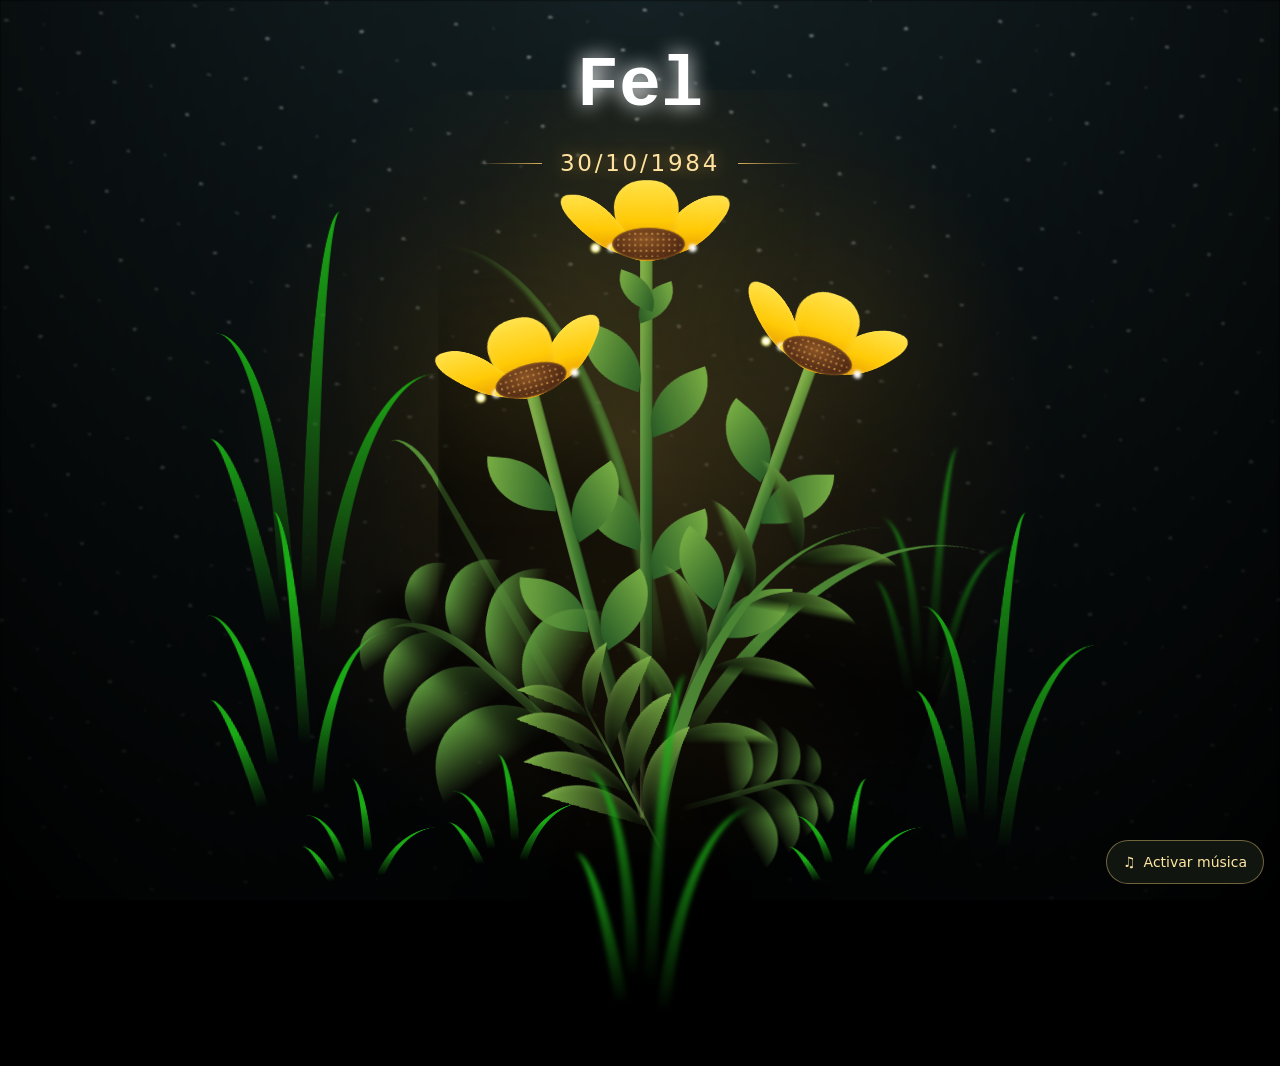
==== flower.html @ 4f0985b5 "Mejora sorpresa de cumpleaños para Zulema" ====
<!DOCTYPE html>
<html lang="es">

<head>
  <meta charset="UTF-8">
  <meta http-equiv="X-UA-Compatible" content="IE=edge">
  <meta name="viewport" content="width=device-width, initial-scale=1.0">
  <link rel="shortcut icon" href="images/gift.png" type="image/x-icon">
  <link rel="stylesheet" href="css/style.css">

  <!-- Document Title -->
  <title>FLOWERS</title>
</head>

<body class="not-loaded">
  <!-- Background -->
  <div class="night"></div>
  <div class="celebration" aria-hidden="true"></div>
  <div class="fireflies" aria-hidden="true"></div>

  <!-- Flower -->
  <div class="flowers">
    <div class="flower flower--1">
      <div class="flower__leafs flower__leafs--1">
        <div class="flower__leaf flower__leaf--1"></div>
        <div class="flower__leaf flower__leaf--2"></div>
        <div class="flower__leaf flower__leaf--3"></div>
        <div class="flower__leaf flower__leaf--4"></div>
        <div class="flower__white-circle"></div>

        <div class="flower__light flower__light--1"></div>
        <div class="flower__light flower__light--2"></div>
        <div class="flower__light flower__light--3"></div>
        <div class="flower__light flower__light--4"></div>
        <div class="flower__light flower__light--5"></div>
        <div class="flower__light flower__light--6"></div>
        <div class="flower__light flower__light--7"></div>
        <div class="flower__light flower__light--8"></div>

      </div>
      <div class="flower__line">
        <div class="flower__line__leaf flower__line__leaf--1"></div>
        <div class="flower__line__leaf flower__line__leaf--2"></div>
        <div class="flower__line__leaf flower__line__leaf--3"></div>
        <div class="flower__line__leaf flower__line__leaf--4"></div>
        <div class="flower__line__leaf flower__line__leaf--5"></div>
        <div class="flower__line__leaf flower__line__leaf--6"></div>
      </div>
    </div>

    <div class="flower flower--2">
      <div class="flower__leafs flower__leafs--2">
        <div class="flower__leaf flower__leaf--1"></div>
        <div class="flower__leaf flower__leaf--2"></div>
        <div class="flower__leaf flower__leaf--3"></div>
        <div class="flower__leaf flower__leaf--4"></div>
        <div class="flower__white-circle"></div>

        <div class="flower__light flower__light--1"></div>
        <div class="flower__light flower__light--2"></div>
        <div class="flower__light flower__light--3"></div>
        <div class="flower__light flower__light--4"></div>
        <div class="flower__light flower__light--5"></div>
        <div class="flower__light flower__light--6"></div>
        <div class="flower__light flower__light--7"></div>
        <div class="flower__light flower__light--8"></div>

      </div>
      <div class="flower__line">
        <div class="flower__line__leaf flower__line__leaf--1"></div>
        <div class="flower__line__leaf flower__line__leaf--2"></div>
        <div class="flower__line__leaf flower__line__leaf--3"></div>
        <div class="flower__line__leaf flower__line__leaf--4"></div>
      </div>
    </div>

    <div class="flower flower--3">
      <div class="flower__leafs flower__leafs--3">
        <div class="flower__leaf flower__leaf--1"></div>
        <div class="flower__leaf flower__leaf--2"></div>
        <div class="flower__leaf flower__leaf--3"></div>
        <div class="flower__leaf flower__leaf--4"></div>
        <div class="flower__white-circle"></div>

        <div class="flower__light flower__light--1"></div>
        <div class="flower__light flower__light--2"></div>
        <div class="flower__light flower__light--3"></div>
        <div class="flower__light flower__light--4"></div>
        <div class="flower__light flower__light--5"></div>
        <div class="flower__light flower__light--6"></div>
        <div class="flower__light flower__light--7"></div>
        <div class="flower__light flower__light--8"></div>

      </div>
      <div class="flower__line">
        <div class="flower__line__leaf flower__line__leaf--1"></div>
        <div class="flower__line__leaf flower__line__leaf--2"></div>
        <div class="flower__line__leaf flower__line__leaf--3"></div>
        <div class="flower__line__leaf flower__line__leaf--4"></div>
      </div>
    </div>

    <div class="grow-ans" style="--d:1.2s">
      <div class="flower__g-long">
        <div class="flower__g-long__top"></div>
        <div class="flower__g-long__bottom"></div>
      </div>
    </div>

    <div class="growing-grass">
      <div class="flower__grass flower__grass--1">
        <div class="flower__grass--top"></div>
        <div class="flower__grass--bottom"></div>
        <div class="flower__grass__leaf flower__grass__leaf--1"></div>
        <div class="flower__grass__leaf flower__grass__leaf--2"></div>
        <div class="flower__grass__leaf flower__grass__leaf--3"></div>
        <div class="flower__grass__leaf flower__grass__leaf--4"></div>
        <div class="flower__grass__leaf flower__grass__leaf--5"></div>
        <div class="flower__grass__leaf flower__grass__leaf--6"></div>
        <div class="flower__grass__leaf flower__grass__leaf--7"></div>
        <div class="flower__grass__leaf flower__grass__leaf--8"></div>
        <div class="flower__grass__overlay"></div>
      </div>
    </div>

    <div class="growing-grass">
      <div class="flower__grass flower__grass--2">
        <div class="flower__grass--top"></div>
        <div class="flower__grass--bottom"></div>
        <div class="flower__grass__leaf flower__grass__leaf--1"></div>
        <div class="flower__grass__leaf flower__grass__leaf--2"></div>
        <div class="flower__grass__leaf flower__grass__leaf--3"></div>
        <div class="flower__grass__leaf flower__grass__leaf--4"></div>
        <div class="flower__grass__leaf flower__grass__leaf--5"></div>
        <div class="flower__grass__leaf flower__grass__leaf--6"></div>
        <div class="flower__grass__leaf flower__grass__leaf--7"></div>
        <div class="flower__grass__leaf flower__grass__leaf--8"></div>
        <div class="flower__grass__overlay"></div>
      </div>
    </div>

    <div class="grow-ans" style="--d:2.4s">
      <div class="flower__g-right flower__g-right--1">
        <div class="leaf"></div>
      </div>
    </div>

    <div class="grow-ans" style="--d:2.8s">
      <div class="flower__g-right flower__g-right--2">
        <div class="leaf"></div>
      </div>
    </div>

    <div class="grow-ans" style="--d:2.8s">
      <div class="flower__g-front">
        <div class="flower__g-front__leaf-wrapper flower__g-front__leaf-wrapper--1">
          <div class="flower__g-front__leaf"></div>
        </div>
        <div class="flower__g-front__leaf-wrapper flower__g-front__leaf-wrapper--2">
          <div class="flower__g-front__leaf"></div>
        </div>
        <div class="flower__g-front__leaf-wrapper flower__g-front__leaf-wrapper--3">
          <div class="flower__g-front__leaf"></div>
        </div>
        <div class="flower__g-front__leaf-wrapper flower__g-front__leaf-wrapper--4">
          <div class="flower__g-front__leaf"></div>
        </div>
        <div class="flower__g-front__leaf-wrapper flower__g-front__leaf-wrapper--5">
          <div class="flower__g-front__leaf"></div>
        </div>
        <div class="flower__g-front__leaf-wrapper flower__g-front__leaf-wrapper--6">
          <div class="flower__g-front__leaf"></div>
        </div>
        <div class="flower__g-front__leaf-wrapper flower__g-front__leaf-wrapper--7">
          <div class="flower__g-front__leaf"></div>
        </div>
        <div class="flower__g-front__leaf-wrapper flower__g-front__leaf-wrapper--8">
          <div class="flower__g-front__leaf"></div>
        </div>
        <div class="flower__g-front__line"></div>
      </div>
    </div>

    <div class="grow-ans" style="--d:3.2s">
      <div class="flower__g-fr">
        <div class="leaf"></div>
        <div class="flower__g-fr__leaf flower__g-fr__leaf--1"></div>
        <div class="flower__g-fr__leaf flower__g-fr__leaf--2"></div>
        <div class="flower__g-fr__leaf flower__g-fr__leaf--3"></div>
        <div class="flower__g-fr__leaf flower__g-fr__leaf--4"></div>
        <div class="flower__g-fr__leaf flower__g-fr__leaf--5"></div>
        <div class="flower__g-fr__leaf flower__g-fr__leaf--6"></div>
        <div class="flower__g-fr__leaf flower__g-fr__leaf--7"></div>
        <div class="flower__g-fr__leaf flower__g-fr__leaf--8"></div>
      </div>
    </div>

    <div class="long-g long-g--0">
      <div class="grow-ans" style="--d:3s">
        <div class="leaf leaf--0"></div>
      </div>
      <div class="grow-ans" style="--d:2.2s">
        <div class="leaf leaf--1"></div>
      </div>
      <div class="grow-ans" style="--d:3.4s">
        <div class="leaf leaf--2"></div>
      </div>
      <div class="grow-ans" style="--d:3.6s">
        <div class="leaf leaf--3"></div>
      </div>
    </div>

    <div class="long-g long-g--1">
      <div class="grow-ans" style="--d:3.6s">
        <div class="leaf leaf--0"></div>
      </div>
      <div class="grow-ans" style="--d:3.8s">
        <div class="leaf leaf--1"></div>
      </div>
      <div class="grow-ans" style="--d:4s">
        <div class="leaf leaf--2"></div>
      </div>
      <div class="grow-ans" style="--d:4.2s">
        <div class="leaf leaf--3"></div>
      </div>
    </div>

    <div class="long-g long-g--2">
      <div class="grow-ans" style="--d:4s">
        <div class="leaf leaf--0"></div>
      </div>
      <div class="grow-ans" style="--d:4.2s">
        <div class="leaf leaf--1"></div>
      </div>
      <div class="grow-ans" style="--d:4.4s">
        <div class="leaf leaf--2"></div>
      </div>
      <div class="grow-ans" style="--d:4.6s">
        <div class="leaf leaf--3"></div>
      </div>
    </div>

    <div class="long-g long-g--3">
      <div class="grow-ans" style="--d:4s">
        <div class="leaf leaf--0"></div>
      </div>
      <div class="grow-ans" style="--d:4.2s">
        <div class="leaf leaf--1"></div>
      </div>
      <div class="grow-ans" style="--d:3s">
        <div class="leaf leaf--2"></div>
      </div>
      <div class="grow-ans" style="--d:3.6s">
        <div class="leaf leaf--3"></div>
      </div>
    </div>

    <div class="long-g long-g--4">
      <div class="grow-ans" style="--d:4s">
        <div class="leaf leaf--0"></div>
      </div>
      <div class="grow-ans" style="--d:4.2s">
        <div class="leaf leaf--1"></div>
      </div>
      <div class="grow-ans" style="--d:3s">
        <div class="leaf leaf--2"></div>
      </div>
      <div class="grow-ans" style="--d:3.6s">
        <div class="leaf leaf--3"></div>
      </div>
    </div>

    <div class="long-g long-g--5">
      <div class="grow-ans" style="--d:4s">
        <div class="leaf leaf--0"></div>
      </div>
      <div class="grow-ans" style="--d:4.2s">
        <div class="leaf leaf--1"></div>
      </div>
      <div class="grow-ans" style="--d:3s">
        <div class="leaf leaf--2"></div>
      </div>
      <div class="grow-ans" style="--d:3.6s">
        <div class="leaf leaf--3"></div>
      </div>
    </div>

    <div class="long-g long-g--6">
      <div class="grow-ans" style="--d:4.2s">
        <div class="leaf leaf--0"></div>
      </div>
      <div class="grow-ans" style="--d:4.4s">
        <div class="leaf leaf--1"></div>
      </div>
      <div class="grow-ans" style="--d:4.6s">
        <div class="leaf leaf--2"></div>
      </div>
      <div class="grow-ans" style="--d:4.8s">
        <div class="leaf leaf--3"></div>
      </div>
    </div>

    <div class="long-g long-g--7">
      <div class="grow-ans" style="--d:3s">
        <div class="leaf leaf--0"></div>
      </div>
      <div class="grow-ans" style="--d:3.2s">
        <div class="leaf leaf--1"></div>
      </div>
      <div class="grow-ans" style="--d:3.5s">
        <div class="leaf leaf--2"></div>
      </div>
      <div class="grow-ans" style="--d:3.6s">
        <div class="leaf leaf--3"></div>
      </div>
    </div>
  </div>

  <!-- Title -->
  <header class="birthday-heading">
    <h1 class="title"><span id="title"></span></h1>
    <time class="birthday-date" datetime="2026-10-30">30/10/1984</time>
  </header>
  <button class="music-toggle" type="button" aria-pressed="false" hidden>
    <span aria-hidden="true">♫</span>
    <span class="music-label">Activar música</span>
  </button>
  <p class="music-status" role="status"></p>
  <script src="js/main.js"></script>
  <script src="js/ambience.js"></script>
</body>

</html>
---- css/style.css ----
*,
*::after,
*::before {
  padding: 0;
  margin: 0;
  box-sizing: border-box;
}

:root {
  --dark-color: #000;
}

.title {
  position: absolute;
  width: 100%;
  text-align: center;
  margin-top: 50px;
  top: 0;
  left: 0;
  color: white;
  font-family: 'Courier New', Courier, monospace;
  font-size: 70px;
  text-shadow: 0px 0px 20px white;
}

body {
  display: flex;
  align-items: flex-end;
  justify-content: center;
  min-height: 100vh;
  background-color: var(--dark-color);
  overflow: hidden;
  perspective: 1000px;
}

.night {
  position: fixed;
  left: 50%;
  top: 0;
  transform: translateX(-50%);
  width: 100%;
  height: 100%;
  filter: blur(0.1vmin);
  background-image: radial-gradient(ellipse at top, transparent 0%, var(--dark-color)), radial-gradient(ellipse at bottom, var(--dark-color), rgba(145, 233, 255, 0.2)), repeating-linear-gradient(220deg, rgb(0, 0, 0) 0px, rgb(0, 0, 0) 19px, transparent 19px, transparent 22px), repeating-linear-gradient(189deg, rgb(0, 0, 0) 0px, rgb(0, 0, 0) 19px, transparent 19px, transparent 22px), repeating-linear-gradient(148deg, rgb(0, 0, 0) 0px, rgb(0, 0, 0) 19px, transparent 19px, transparent 22px), linear-gradient(90deg, rgb(255, 255, 250), rgb(240, 240, 240));
}

.flowers {
  position: relative;
  transform: scale(0.9);
}

.flower {
  position: absolute;
  bottom: 10vmin;
  transform-origin: bottom center;
  z-index: 10;
  --fl-speed: 0.8s;
}

.flower--1 {
  animation: moving-flower-1 4s linear infinite;
}

.flower--1 .flower__line {
  height: 70vmin;
  animation-delay: 0.3s;
}

.flower--1 .flower__line__leaf--1 {
  animation: blooming-leaf-right var(--fl-speed) 1.6s backwards;
}

.flower--1 .flower__line__leaf--2 {
  animation: blooming-leaf-right var(--fl-speed) 1.4s backwards;
}

.flower--1 .flower__line__leaf--3 {
  animation: blooming-leaf-left var(--fl-speed) 1.2s backwards;
}

.flower--1 .flower__line__leaf--4 {
  animation: blooming-leaf-left var(--fl-speed) 1s backwards;
}

.flower--1 .flower__line__leaf--5 {
  animation: blooming-leaf-right var(--fl-speed) 1.8s backwards;
}

.flower--1 .flower__line__leaf--6 {
  animation: blooming-leaf-left var(--fl-speed) 2s backwards;
}

.flower--2 {
  left: 50%;
  transform: rotate(20deg);
  animation: moving-flower-2 4s linear infinite;
}

.flower--2 .flower__line {
  height: 60vmin;
  animation-delay: 0.6s;
}

.flower--2 .flower__line__leaf--1 {
  animation: blooming-leaf-right var(--fl-speed) 1.9s backwards;
}

.flower--2 .flower__line__leaf--2 {
  animation: blooming-leaf-right var(--fl-speed) 1.7s backwards;
}

.flower--2 .flower__line__leaf--3 {
  animation: blooming-leaf-left var(--fl-speed) 1.5s backwards;
}

.flower--2 .flower__line__leaf--4 {
  animation: blooming-leaf-left var(--fl-speed) 1.3s backwards;
}

.flower--3 {
  left: 50%;
  transform: rotate(-15deg);
  animation: moving-flower-3 4s linear infinite;
}

.flower--3 .flower__line {
  animation-delay: 0.9s;
}

.flower--3 .flower__line__leaf--1 {
  animation: blooming-leaf-right var(--fl-speed) 2.5s backwards;
}

.flower--3 .flower__line__leaf--2 {
  animation: blooming-leaf-right var(--fl-speed) 2.3s backwards;
}

.flower--3 .flower__line__leaf--3 {
  animation: blooming-leaf-left var(--fl-speed) 2.1s backwards;
}

.flower--3 .flower__line__leaf--4 {
  animation: blooming-leaf-left var(--fl-speed) 1.9s backwards;
}

.flower__leafs {
  position: relative;
  animation: blooming-flower 2s backwards;
}

.flower__leafs--1 {
  animation-delay: 1.1s;
}

.flower__leafs--2 {
  animation-delay: 1.4s;
}

.flower__leafs--3 {
  animation-delay: 1.7s;
}

.flower__leafs::after {
  content: "";
  position: absolute;
  left: 0;
  top: 0;
  transform: translate(-50%, -100%);
  width: 8vmin;
  height: 8vmin;
  background-color: #fff;
  filter: blur(10vmin);
}

.flower__leaf {
  position: absolute;
  bottom: 0;
  left: 50%;
  width: 8vmin;
  height: 11vmin;
  border-radius: 51% 49% 47% 53%/44% 45% 55% 69%;
  background-color: #a7ffee;
  background-image: linear-gradient(to top, #fff, #fff);
  transform-origin: bottom center;
  opacity: 0.9;
  box-shadow: inset 0 0 2vmin rgba(255, 255, 255, 0.5);
}

.flower__leaf--1 {
  transform: translate(-10%, 1%) rotateY(40deg) rotateX(-50deg);
}

.flower__leaf--2 {
  transform: translate(-50%, -4%) rotateX(40deg);
}

.flower__leaf--3 {
  transform: translate(-90%, 0%) rotateY(45deg) rotateX(50deg);
}

.flower__leaf--4 {
  width: 8vmin;
  height: 8vmin;
  transform-origin: bottom left;
  border-radius: 4vmin 10vmin 4vmin 4vmin;
  transform: translate(0%, 18%) rotateX(70deg) rotate(-43deg);
  background-image: linear-gradient(to top, rgba(255, 2555, 255, 0.4), #fff);
  z-index: 1;
  opacity: 0.8;
  -webkit-transform: translate(0%, 18%) rotateX(70deg) rotate(-43deg);
  -moz-transform: translate(0%, 18%) rotateX(70deg) rotate(-43deg);
  -ms-transform: translate(0%, 18%) rotateX(70deg) rotate(-43deg);
  -o-transform: translate(0%, 18%) rotateX(70deg) rotate(-43deg);
}

.flower__white-circle {
  position: absolute;
  left: -3.5vmin;
  top: -3vmin;
  width: 9vmin;
  height: 4vmin;
  border-radius: 50%;
  background-color: #fff;
}

.flower__white-circle::after {
  content: "";
  position: absolute;
  left: 50%;
  top: 45%;
  transform: translate(-50%, -50%);
  width: 60%;
  height: 60%;
  border-radius: inherit;
  background-image: repeating-linear-gradient(135deg, rgba(0, 0, 0, 0.03) 0px, rgba(0, 0, 0, 0.03) 1px, transparent 1px, transparent 12px), repeating-linear-gradient(45deg, rgba(0, 0, 0, 0.03) 0px, rgba(0, 0, 0, 0.03) 1px, transparent 1px, transparent 12px), repeating-linear-gradient(67.5deg, rgba(0, 0, 0, 0.03) 0px, rgba(0, 0, 0, 0.03) 1px, transparent 1px, transparent 12px), repeating-linear-gradient(135deg, rgba(0, 0, 0, 0.03) 0px, rgba(0, 0, 0, 0.03) 1px, transparent 1px, transparent 12px), repeating-linear-gradient(45deg, rgba(0, 0, 0, 0.03) 0px, rgba(0, 0, 0, 0.03) 1px, transparent 1px, transparent 12px), repeating-linear-gradient(112.5deg, rgba(0, 0, 0, 0.03) 0px, rgba(0, 0, 0, 0.03) 1px, transparent 1px, transparent 12px), repeating-linear-gradient(112.5deg, rgba(0, 0, 0, 0.03) 0px, rgba(0, 0, 0, 0.03) 1px, transparent 1px, transparent 12px), repeating-linear-gradient(45deg, rgba(0, 0, 0, 0.03) 0px, rgba(0, 0, 0, 0.03) 1px, transparent 1px, transparent 12px), repeating-linear-gradient(22.5deg, rgba(0, 0, 0, 0.03) 0px, rgba(0, 0, 0, 0.03) 1px, transparent 1px, transparent 12px), repeating-linear-gradient(45deg, rgba(0, 0, 0, 0.03) 0px, rgba(0, 0, 0, 0.03) 1px, transparent 1px, transparent 12px), repeating-linear-gradient(22.5deg, rgba(0, 0, 0, 0.03) 0px, rgba(0, 0, 0, 0.03) 1px, transparent 1px, transparent 12px), repeating-linear-gradient(135deg, rgba(0, 0, 0, 0.03) 0px, rgba(0, 0, 0, 0.03) 1px, transparent 1px, transparent 12px), repeating-linear-gradient(157.5deg, rgba(0, 0, 0, 0.03) 0px, rgba(0, 0, 0, 0.03) 1px, transparent 1px, transparent 12px), repeating-linear-gradient(67.5deg, rgba(0, 0, 0, 0.03) 0px, rgba(0, 0, 0, 0.03) 1px, transparent 1px, transparent 12px), repeating-linear-gradient(67.5deg, rgba(0, 0, 0, 0.03) 0px, rgba(0, 0, 0, 0.03) 1px, transparent 1px, transparent 12px), linear-gradient(90deg, rgb(255, 235, 18), rgb(255, 206, 0));
}

.flower__line {
  height: 55vmin;
  width: 1.5vmin;
  background-image: linear-gradient(to left, rgba(0, 0, 0, 0.2), transparent, rgba(255, 255, 255, 0.2)), linear-gradient(to top, transparent 10%, #fff, #fff);
  box-shadow: inset 0 0 2px rgba(0, 0, 0, 0.5);
  animation: grow-flower-tree 4s backwards;
}

.flower__line__leaf {
  --w: 7vmin;
  --h: calc(var(--w) + 2vmin);
  position: absolute;
  top: 20%;
  left: 90%;
  width: var(--w);
  height: var(--h);
  border-top-right-radius: var(--h);
  border-bottom-left-radius: var(--h);
  background-image: linear-gradient(to top, rgba(255, 255, 255, 0.4), #fff);
}

.flower__line__leaf--1 {
  transform: rotate(70deg) rotateY(30deg);
}

.flower__line__leaf--2 {
  top: 45%;
  transform: rotate(70deg) rotateY(30deg);
}

.flower__line__leaf--3,
.flower__line__leaf--4,
.flower__line__leaf--6 {
  border-top-right-radius: 0;
  border-bottom-left-radius: 0;
  border-top-left-radius: var(--h);
  border-bottom-right-radius: var(--h);
  left: -460%;
  top: 12%;
  transform: rotate(-70deg) rotateY(30deg);
}

.flower__line__leaf--4 {
  top: 40%;
}

.flower__line__leaf--5 {
  top: 0;
  transform-origin: left;
  transform: rotate(70deg) rotateY(30deg) scale(0.6);
}

.flower__line__leaf--6 {
  top: -2%;
  left: -450%;
  transform-origin: right;
  transform: rotate(-70deg) rotateY(30deg) scale(0.6);
}

.flower__light {
  position: absolute;
  bottom: 0vmin;
  width: 1vmin;
  height: 1vmin;
  background-color: rgb(255, 251, 0);
  border-radius: 50%;
  filter: blur(0.2vmin);
  animation: light-ans 4s linear infinite backwards;
}

.flower__light:nth-child(odd) {
  background-color: #fff;
}

.flower__light--1 {
  left: -2vmin;
  animation-delay: 1s;
}

.flower__light--2 {
  left: 3vmin;
  animation-delay: 0.5s;
}

.flower__light--3 {
  left: -6vmin;
  animation-delay: 0.3s;
}

.flower__light--4 {
  left: 6vmin;
  animation-delay: 0.9s;
}

.flower__light--5 {
  left: -1vmin;
  animation-delay: 1.5s;
}

.flower__light--6 {
  left: -4vmin;
  animation-delay: 3s;
}

.flower__light--7 {
  left: 3vmin;
  animation-delay: 2s;
}

.flower__light--8 {
  left: -6vmin;
  animation-delay: 3.5s;
}

.flower__grass {
  --c: #fff;
  --line-w: 1.5vmin;
  position: absolute;
  bottom: 12vmin;
  left: -7vmin;
  display: flex;
  flex-direction: column;
  align-items: flex-end;
  z-index: 20;
  transform-origin: bottom center;
  transform: rotate(-48deg) rotateY(40deg);
}

.flower__grass--1 {
  animation: moving-grass 2s linear infinite;
}

.flower__grass--2 {
  left: 2vmin;
  bottom: 10vmin;
  transform: scale(0.5) rotate(75deg) rotateX(10deg) rotateY(-200deg);
  opacity: 0.8;
  z-index: 0;
  animation: moving-grass--2 1.5s linear infinite;
}

.flower__grass--top {
  width: 7vmin;
  height: 10vmin;
  border-top-right-radius: 100%;
  border-right: var(--line-w) solid var(--c);
  transform-origin: bottom center;
  transform: rotate(-2deg);
}

.flower__grass--bottom {
  margin-top: -2px;
  width: var(--line-w);
  height: 25vmin;
  background-image: linear-gradient(to top, transparent, var(--c));
}

.flower__grass__leaf {
  --size: 10vmin;
  position: absolute;
  width: calc(var(--size) * 2.1);
  height: var(--size);
  border-top-left-radius: var(--size);
  border-top-right-radius: var(--size);
  background-image: linear-gradient(to top, transparent, transparent 30%, var(--c));
  z-index: 100;
}

.flower__grass__leaf--1 {
  top: -6%;
  left: 30%;
  --size: 6vmin;
  transform: rotate(-20deg);
  animation: growing-grass-ans--1 2s 2.6s backwards;
}

@keyframes growing-grass-ans--1 {
  0% {
    transform-origin: bottom left;
    transform: rotate(-20deg) scale(0);
  }
}

.flower__grass__leaf--2 {
  top: -5%;
  left: -110%;
  --size: 6vmin;
  transform: rotate(10deg);
  animation: growing-grass-ans--2 2s 2.4s linear backwards;
}

@keyframes growing-grass-ans--2 {
  0% {
    transform-origin: bottom right;
    transform: rotate(10deg) scale(0);
  }
}

.flower__grass__leaf--3 {
  top: 5%;
  left: 60%;
  --size: 8vmin;
  transform: rotate(-18deg) rotateX(-20deg);
  animation: growing-grass-ans--3 2s 2.2s linear backwards;
}

@keyframes growing-grass-ans--3 {
  0% {
    transform-origin: bottom left;
    transform: rotate(-18deg) rotateX(-20deg) scale(0);
  }
}

.flower__grass__leaf--4 {
  top: 6%;
  left: -135%;
  --size: 8vmin;
  transform: rotate(2deg);
  animation: growing-grass-ans--4 2s 2s linear backwards;
}

@keyframes growing-grass-ans--4 {
  0% {
    transform-origin: bottom right;
    transform: rotate(2deg) scale(0);
  }
}

.flower__grass__leaf--5 {
  top: 20%;
  left: 60%;
  --size: 10vmin;
  transform: rotate(-24deg) rotateX(-20deg);
  animation: growing-grass-ans--5 2s 1.8s linear backwards;
}

@keyframes growing-grass-ans--5 {
  0% {
    transform-origin: bottom left;
    transform: rotate(-24deg) rotateX(-20deg) scale(0);
  }
}

.flower__grass__leaf--6 {
  top: 22%;
  left: -180%;
  --size: 10vmin;
  transform: rotate(10deg);
  animation: growing-grass-ans--6 2s 1.6s linear backwards;
}

@keyframes growing-grass-ans--6 {
  0% {
    transform-origin: bottom right;
    transform: rotate(10deg) scale(0);
  }
}

.flower__grass__leaf--7 {
  top: 39%;
  left: 70%;
  --size: 10vmin;
  transform: rotate(-10deg);
  animation: growing-grass-ans--7 2s 1.4s linear backwards;
}

@keyframes growing-grass-ans--7 {
  0% {
    transform-origin: bottom left;
    transform: rotate(-10deg) scale(0);
  }
}

.flower__grass__leaf--8 {
  top: 40%;
  left: -215%;
  --size: 11vmin;
  transform: rotate(10deg);
  animation: growing-grass-ans--8 2s 1.2s linear backwards;
}

@keyframes growing-grass-ans--8 {
  0% {
    transform-origin: bottom right;
    transform: rotate(10deg) scale(0);
  }
}

.flower__grass__overlay {
  position: absolute;
  top: -10%;
  right: 0%;
  width: 100%;
  height: 100%;
  background-color: rgba(0, 0, 0, 0.6);
  filter: blur(1.5vmin);
  z-index: 100;
}

.flower__g-long {
  --w: 2vmin;
  --h: 6vmin;
  --c: #fff;
  position: absolute;
  bottom: 10vmin;
  left: -3vmin;
  transform-origin: bottom center;
  transform: rotate(-30deg) rotateY(-20deg);
  display: flex;
  flex-direction: column;
  align-items: flex-end;
  animation: flower-g-long-ans 3s linear infinite;
}

@keyframes flower-g-long-ans {

  0%,
  100% {
    transform: rotate(-30deg) rotateY(-20deg);
  }

  50% {
    transform: rotate(-32deg) rotateY(-20deg);
  }
}

.flower__g-long__top {
  top: calc(var(--h) * -1);
  width: calc(var(--w) + 1vmin);
  height: var(--h);
  border-top-right-radius: 100%;
  border-right: 0.7vmin solid var(--c);
  transform: translate(-0.7vmin, 1vmin);
}

.flower__g-long__bottom {
  width: var(--w);
  height: 50vmin;
  transform-origin: bottom center;
  background-image: linear-gradient(to top, transparent 30%, var(--c));
  box-shadow: inset 0 0 2px rgba(0, 0, 0, 0.5);
  -webkit-clip-path: polygon(35% 0, 65% 1%, 100% 100%, 0% 100%);
  clip-path: polygon(35% 0, 65% 1%, 100% 100%, 0% 100%);
}

.flower__g-right {
  position: absolute;
  bottom: 6vmin;
  left: -2vmin;
  transform-origin: bottom left;
  transform: rotate(20deg);
}

.flower__g-right .leaf {
  width: 30vmin;
  height: 50vmin;
  border-top-left-radius: 100%;
  border-left: 2vmin solid #fff;
  background-image: linear-gradient(to bottom, transparent, var(--dark-color) 60%);
  -webkit-mask-image: linear-gradient(to top, transparent 30%, #fff 60%);
}

.flower__g-right--1 {
  animation: flower-g-right-ans 2.5s linear infinite;
}

.flower__g-right--2 {
  left: 5vmin;
  transform: rotateY(-180deg);
  animation: flower-g-right-ans--2 3s linear infinite;
}

.flower__g-right--2 .leaf {
  height: 75vmin;
  filter: blur(0.3vmin);
  opacity: 0.8;
}

@keyframes flower-g-right-ans {

  0%,
  100% {
    transform: rotate(20deg);
  }

  50% {
    transform: rotate(24deg) rotateX(-20deg);
  }
}

@keyframes flower-g-right-ans--2 {

  0%,
  100% {
    transform: rotateY(-180deg) rotate(0deg) rotateX(-20deg);
  }

  50% {
    transform: rotateY(-180deg) rotate(6deg) rotateX(-20deg);
  }
}

.flower__g-front {
  position: absolute;
  bottom: 6vmin;
  left: 2.5vmin;
  z-index: 100;
  transform-origin: bottom center;
  transform: rotate(-28deg) rotateY(30deg) scale(1.04);
  animation: flower__g-front-ans 2s linear infinite;
}

@keyframes flower__g-front-ans {

  0%,
  100% {
    transform: rotate(-28deg) rotateY(30deg) scale(1.04);
  }

  50% {
    transform: rotate(-35deg) rotateY(40deg) scale(1.04);
  }
}

.flower__g-front__line {
  width: 0.3vmin;
  height: 20vmin;
  background-image: linear-gradient(to top, transparent, #fff, transparent 100%);
  position: relative;
}

.flower__g-front__leaf-wrapper {
  position: absolute;
  top: 0;
  left: 0;
  transform-origin: bottom left;
  transform: rotate(10deg);
}

.flower__g-front__leaf-wrapper:nth-child(even) {
  left: 0vmin;
  transform: rotateY(-180deg) rotate(5deg);
  animation: flower__g-front__leaf-left-ans 1s ease-in backwards;
}

.flower__g-front__leaf-wrapper:nth-child(odd) {
  animation: flower__g-front__leaf-ans 1s ease-in backwards;
}

.flower__g-front__leaf-wrapper--1 {
  top: -8vmin;
  transform: scale(0.7);
  animation: flower__g-front__leaf-ans 1s 5.5s ease-in backwards !important;
}

.flower__g-front__leaf-wrapper--2 {
  top: -8vmin;
  transform: rotateY(-180deg) scale(0.7) !important;
  animation: flower__g-front__leaf-left-ans-2 1s 4.6s ease-in backwards !important;
}

.flower__g-front__leaf-wrapper--3 {
  top: -3vmin;
  animation: flower__g-front__leaf-ans 1s 4.6s ease-in backwards;
}

.flower__g-front__leaf-wrapper--4 {
  top: -3vmin;
  transform: rotateY(-180deg) scale(0.9) !important;
  animation: flower__g-front__leaf-left-ans-2 1s 4.6s ease-in backwards !important;
}

@keyframes flower__g-front__leaf-left-ans-2 {
  0% {
    transform: rotateY(-180deg) scale(0);
  }
}

.flower__g-front__leaf-wrapper--5,
.flower__g-front__leaf-wrapper--6 {
  top: 2vmin;
}

.flower__g-front__leaf-wrapper--7,
.flower__g-front__leaf-wrapper--8 {
  top: 6.5vmin;
}

.flower__g-front__leaf-wrapper--2 {
  animation-delay: 5.2s !important;
}

.flower__g-front__leaf-wrapper--3 {
  animation-delay: 4.9s !important;
}

.flower__g-front__leaf-wrapper--5 {
  animation-delay: 4.3s !important;
}

.flower__g-front__leaf-wrapper--6 {
  animation-delay: 4.1s !important;
}

.flower__g-front__leaf-wrapper--7 {
  animation-delay: 3.8s !important;
}

.flower__g-front__leaf-wrapper--8 {
  animation-delay: 3.5s !important;
}

@keyframes flower__g-front__leaf-ans {
  0% {
    transform: rotate(10deg) scale(0);
  }
}

@keyframes flower__g-front__leaf-left-ans {
  0% {
    transform: rotateY(-180deg) rotate(5deg) scale(0);
  }
}

.flower__g-front__leaf {
  width: 10vmin;
  height: 10vmin;
  border-radius: 100% 0% 0% 100%/100% 100% 0% 0%;
  box-shadow: inset 0 2px 1vmin hsla(0, 0%, 100%, 0.2);
  background-image: linear-gradient(to bottom left, transparent, var(--dark-color)), linear-gradient(to bottom right, #fff 50%, transparent 50%, transparent);
  -webkit-mask-image: linear-gradient(to bottom right, #fff 50%, transparent 50%, transparent);
  mask-image: linear-gradient(to bottom right, #fff 50%, transparent 50%, transparent);
}

.flower__g-fr {
  position: absolute;
  bottom: -4vmin;
  left: 0vmin;
  transform-origin: bottom left;
  z-index: 10;
  animation: flower__g-fr-ans 2s linear infinite;
}

@keyframes flower__g-fr-ans {

  0%,
  100% {
    transform: rotate(2deg);
  }

  50% {
    transform: rotate(4deg);
    -webkit-transform: rotate(4deg);
    -moz-transform: rotate(4deg);
    -ms-transform: rotate(4deg);
    -o-transform: rotate(4deg);
  }
}

.flower__g-fr .leaf {
  width: 30vmin;
  height: 50vmin;
  border-top-left-radius: 100%;
  border-left: 2vmin solid #fff;
  -webkit-mask-image: linear-gradient(to top, transparent 25%, #fff 50%);
  position: relative;
  z-index: 1;
}

.flower__g-fr__leaf {
  position: absolute;
  top: 0;
  left: 0;
  width: 10vmin;
  height: 10vmin;
  border-radius: 100% 0% 0% 100%/100% 100% 0% 0%;
  box-shadow: inset 0 2px 1vmin hsla(0, 0%, 100%, 0.2);
  background-image: linear-gradient(to bottom left, transparent, var(--dark-color) 98%), linear-gradient(to bottom right, #fff 45%, transparent 50%, transparent);
  -webkit-mask-image: linear-gradient(135deg, #fff 40%, transparent 50%, transparent);
}

.flower__g-fr__leaf--1 {
  left: 20vmin;
  transform: rotate(45deg);
  animation: flower__g-fr-leaft-ans-1 0.5s 5.2s linear backwards;
}

@keyframes flower__g-fr-leaft-ans-1 {
  0% {
    transform-origin: left;
    transform: rotate(45deg) scale(0);
  }
}

.flower__g-fr__leaf--2 {
  left: 12vmin;
  top: -7vmin;
  transform: rotate(25deg) rotateY(-180deg);
  animation: flower__g-fr-leaft-ans-6 0.5s 5s linear backwards;
}

.flower__g-fr__leaf--3 {
  left: 15vmin;
  top: 6vmin;
  transform: rotate(55deg);
  animation: flower__g-fr-leaft-ans-5 0.5s 4.8s linear backwards;
}

.flower__g-fr__leaf--4 {
  left: 6vmin;
  top: -2vmin;
  transform: rotate(25deg) rotateY(-180deg);
  animation: flower__g-fr-leaft-ans-6 0.5s 4.6s linear backwards;
}

.flower__g-fr__leaf--5 {
  left: 10vmin;
  top: 14vmin;
  transform: rotate(55deg);
  animation: flower__g-fr-leaft-ans-5 0.5s 4.4s linear backwards;
}

@keyframes flower__g-fr-leaft-ans-5 {
  0% {
    transform-origin: left;
    transform: rotate(55deg) scale(0);
  }
}

.flower__g-fr__leaf--6 {
  left: 0vmin;
  top: 6vmin;
  transform: rotate(25deg) rotateY(-180deg);
  animation: flower__g-fr-leaft-ans-6 0.5s 4.2s linear backwards;
}

@keyframes flower__g-fr-leaft-ans-6 {
  0% {
    transform-origin: right;
    transform: rotate(25deg) rotateY(-180deg) scale(0);
  }
}

.flower__g-fr__leaf--7 {
  left: 5vmin;
  top: 22vmin;
  transform: rotate(45deg);
  animation: flower__g-fr-leaft-ans-7 0.5s 4s linear backwards;
}

@keyframes flower__g-fr-leaft-ans-7 {
  0% {
    transform-origin: left;
    transform: rotate(45deg) scale(0);
  }
}

.flower__g-fr__leaf--8 {
  left: -4vmin;
  top: 15vmin;
  transform: rotate(15deg) rotateY(-180deg);
  animation: flower__g-fr-leaft-ans-8 0.5s 3.8s linear backwards;
}

@keyframes flower__g-fr-leaft-ans-8 {
  0% {
    transform-origin: right;
    transform: rotate(15deg) rotateY(-180deg) scale(0);
  }
}

.long-g {
  position: absolute;
  bottom: 25vmin;
  left: -42vmin;
  transform-origin: bottom left;
}

.long-g--1 {
  bottom: 0vmin;
  transform: scale(0.8) rotate(-5deg);
}

.long-g--1 .leaf {
  -webkit-mask-image: linear-gradient(to top, transparent 40%, #fff 80%) !important;
}

.long-g--1 .leaf--1 {
  --w: 5vmin;
  --h: 60vmin;
  left: -2vmin;
  transform: rotate(3deg) rotateY(-180deg);
}

.long-g--2,
.long-g--3 {
  bottom: -3vmin;
  left: -35vmin;
  transform-origin: center;
  transform: scale(0.6) rotateX(60deg);
}

.long-g--2 .leaf,
.long-g--3 .leaf {
  -webkit-mask-image: linear-gradient(to top, transparent 50%, #fff 80%) !important;
}

.long-g--2 .leaf--1,
.long-g--3 .leaf--1 {
  left: -1vmin;
  transform: rotateY(-180deg);
}

.long-g--3 {
  left: -17vmin;
  bottom: 0vmin;
}

.long-g--3 .leaf {
  -webkit-mask-image: linear-gradient(to top, transparent 40%, #fff 80%) !important;
}

.long-g--4 {
  left: 25vmin;
  bottom: -3vmin;
  transform-origin: center;
  transform: scale(0.6) rotateX(60deg);
}

.long-g--4 .leaf {
  -webkit-mask-image: linear-gradient(to top, transparent 50%, #fff 80%) !important;
}

.long-g--5 {
  left: 42vmin;
  bottom: 0vmin;
  transform: scale(0.8) rotate(2deg);
}

.long-g--6 {
  left: 0vmin;
  bottom: -20vmin;
  z-index: 100;
  filter: blur(0.3vmin);
  transform: scale(0.8) rotate(2deg);
}

.long-g--7 {
  left: 35vmin;
  bottom: 20vmin;
  z-index: -1;
  filter: blur(0.3vmin);
  transform: scale(0.6) rotate(2deg);
  opacity: 0.7;
}

.long-g .leaf {
  --w: 15vmin;
  --h: 40vmin;
  --c: #1aaa15;
  position: absolute;
  bottom: 0;
  width: var(--w);
  height: var(--h);
  border-top-left-radius: 100%;
  border-left: 2vmin solid var(--c);
  -webkit-mask-image: linear-gradient(to top, transparent 20%, var(--dark-color));
  transform-origin: bottom center;
}

.long-g .leaf--0 {
  left: 2vmin;
  animation: leaf-ans-1 4s linear infinite;
}

.long-g .leaf--1 {
  --w: 5vmin;
  --h: 60vmin;
  animation: leaf-ans-1 4s linear infinite;
}

.long-g .leaf--2 {
  --w: 10vmin;
  --h: 40vmin;
  left: -0.5vmin;
  bottom: 5vmin;
  transform-origin: bottom left;
  transform: rotateY(-180deg);
  animation: leaf-ans-2 3s linear infinite;
}

.long-g .leaf--3 {
  --w: 5vmin;
  --h: 30vmin;
  left: -1vmin;
  bottom: 3.2vmin;
  transform-origin: bottom left;
  transform: rotate(-10deg) rotateY(-180deg);
  animation: leaf-ans-3 3s linear infinite;
}

@keyframes leaf-ans-1 {

  0%,
  100% {
    transform: rotate(-5deg) scale(1);
  }

  50% {
    transform: rotate(5deg) scale(1.1);
  }
}

@keyframes leaf-ans-2 {

  0%,
  100% {
    transform: rotateY(-180deg) rotate(5deg);
  }

  50% {
    transform: rotateY(-180deg) rotate(0deg) scale(1.1);
  }
}

@keyframes leaf-ans-3 {

  0%,
  100% {
    transform: rotate(-10deg) rotateY(-180deg);
  }

  50% {
    transform: rotate(-20deg) rotateY(-180deg);
  }
}

.grow-ans {
  animation: grow-ans 2s var(--d) backwards;
}

@keyframes grow-ans {
  0% {
    transform: scale(0);
    opacity: 0;
  }
}

@keyframes light-ans {
  0% {
    opacity: 0;
    transform: translateY(0vmin);
  }

  25% {
    opacity: 1;
    transform: translateY(-5vmin) translateX(-2vmin);
  }

  50% {
    opacity: 1;
    transform: translateY(-15vmin) translateX(2vmin);
    filter: blur(0.2vmin);
  }

  75% {
    transform: translateY(-20vmin) translateX(-2vmin);
    filter: blur(0.2vmin);
  }

  100% {
    transform: translateY(-30vmin);
    opacity: 0;
    filter: blur(1vmin);
  }
}

@keyframes moving-flower-1 {

  0%,
  100% {
    transform: rotate(2deg);
  }

  50% {
    transform: rotate(-2deg);
  }
}

@keyframes moving-flower-2 {

  0%,
  100% {
    transform: rotate(18deg);
  }

  50% {
    transform: rotate(14deg);
  }
}

@keyframes moving-flower-3 {

  0%,
  100% {
    transform: rotate(-18deg);
  }

  50% {
    transform: rotate(-20deg) rotateY(-10deg);
  }
}

@keyframes blooming-leaf-right {
  0% {
    transform-origin: left;
    transform: rotate(70deg) rotateY(30deg) scale(0);
  }
}

@keyframes blooming-leaf-left {
  0% {
    transform-origin: right;
    transform: rotate(-70deg) rotateY(30deg) scale(0);
  }
}

@keyframes grow-flower-tree {
  0% {
    height: 0;
    border-radius: 1vmin;
  }
}

@keyframes blooming-flower {
  0% {
    transform: scale(0);
  }
}

@keyframes moving-grass {

  0%,
  100% {
    transform: rotate(-48deg) rotateY(40deg);
  }

  50% {
    transform: rotate(-50deg) rotateY(40deg);
  }
}

@keyframes moving-grass--2 {

  0%,
  100% {
    transform: scale(0.5) rotate(75deg) rotateX(10deg) rotateY(-200deg);
  }

  50% {
    transform: scale(0.5) rotate(79deg) rotateX(10deg) rotateY(-200deg);
  }
}

.growing-grass {
  animation: growing-grass-ans 1s 2s backwards;
}

@keyframes growing-grass-ans {
  0% {
    transform: scale(0);
  }
}

.not-loaded * {
  animation-play-state: paused !important;
}

/* Ajustes visuales compartidos con la fuente SCSS, sin cambiar la escena. */
.title {
  z-index: 20;
  padding: 0 16px;
  margin-top: clamp(20px, 5vh, 50px);
  font-size: clamp(24px, 6vw, 70px);
  line-height: 1.2;
  overflow-wrap: break-word;
  pointer-events: none;
}

.flower .flower__leaf {
  background-color: #ffc400;
  background-image: linear-gradient(to top, #e99b00 0%, #ffca05 40%, #ffe34b 100%);
  opacity: 1;
  box-shadow: inset 0 0 1vmin rgba(255, 235, 130, 0.35);
}

.flower .flower__leafs::after {
  background-color: #ffce32;
  opacity: 0.45;
}

.flower .flower__white-circle {
  z-index: 2;
  background-color: #5b3016;
  background-image: radial-gradient(ellipse at 45% 35%, #8b5425, #4a2512 75%);
  box-shadow: inset 0 0 0.4vmin #b87b30;
}

.flower .flower__white-circle::after {
  top: 50%;
  width: 90%;
  height: 80%;
  background-image: radial-gradient(#c18a42 18%, transparent 24%);
  background-size: 0.7vmin 0.7vmin;
}

.flower .flower__line {
  background-image: linear-gradient(to left, rgba(0, 0, 0, 0.18), transparent, rgba(207, 235, 130, 0.25)),
    linear-gradient(to top, transparent 10%, #39762e, #73a743);
}

.flower .flower__line__leaf {
  background-image: linear-gradient(to top, #285c26, #77ad43);
}

/* Luz cálida detrás del ramo y luciérnagas en primer plano. */
.flowers {
  z-index: 1;
}

.flowers::before {
  content: "";
  position: absolute;
  z-index: -1;
  left: 50%;
  bottom: 0;
  width: min(120vmin, 950px);
  height: min(110vmin, 900px);
  transform: translateX(-50%);
  background: radial-gradient(ellipse at 50% 44%,
    rgba(255, 197, 64, 0.19) 0%,
    rgba(226, 153, 30, 0.08) 35%,
    transparent 68%);
  pointer-events: none;
}

/* Adornos que nacen detrás del ramo y desaparecen al subir. */
.celebration {
  position: fixed;
  inset: 0;
  z-index: 0;
  overflow: hidden;
  pointer-events: none;
  -webkit-mask-image: linear-gradient(to bottom, transparent 12%, #000 28%);
  mask-image: linear-gradient(to bottom, transparent 12%, #000 28%);
}

.celebration-particle {
  position: absolute;
  bottom: 6vmin;
  left: calc(50% + var(--origin));
  opacity: 0;
  animation: celebration-rise var(--duration) var(--delay) linear infinite;
}

.celebration-shape {
  position: relative;
  display: block;
}

.celebration-particle--balloon .celebration-shape {
  width: clamp(18px, 4vmin, 32px);
  height: clamp(24px, 5vmin, 42px);
  border-radius: 48% 48% 46% 46%;
  background: radial-gradient(ellipse at 30% 25%, rgba(255, 255, 255, 0.55), transparent 45%), var(--color);
  box-shadow: inset -3px -3px 6px rgba(0, 0, 0, 0.12);
}

.celebration-particle--balloon .celebration-shape::after {
  content: "";
  position: absolute;
  left: 50%;
  top: 100%;
  width: 8px;
  height: 32px;
  border-left: 1px solid rgba(255, 235, 197, 0.55);
  border-radius: 50%;
}

.celebration-particle--gift .celebration-shape {
  width: clamp(17px, 3.5vmin, 27px);
  height: clamp(17px, 3.5vmin, 27px);
  border-radius: 3px;
  background: linear-gradient(90deg, transparent 39%, #fff0be 39%, #fff0be 58%, transparent 58%),
    linear-gradient(transparent 35%, #fff0be 35%, #fff0be 50%, transparent 50%), var(--color);
  box-shadow: 0 2px 4px rgba(0, 0, 0, 0.15);
}

.celebration-particle--gift .celebration-shape::before {
  content: "";
  position: absolute;
  top: -3px;
  left: -2px;
  width: calc(100% + 4px);
  height: 5px;
  border-radius: 2px;
  background: var(--color);
}

.celebration-particle--gift .celebration-shape::after {
  content: "";
  position: absolute;
  top: -9px;
  left: 50%;
  width: 11px;
  height: 7px;
  transform: translateX(-50%);
  border: 2px solid #fff0be;
  border-radius: 60% 60% 15% 15%;
}

.celebration-particle--confetti .celebration-shape {
  width: 5px;
  height: 9px;
  border-radius: 1px;
  background: var(--color);
}

@keyframes celebration-rise {
  0% {
    opacity: 0;
    transform: translate3d(0, 0, 0) rotate(0deg) scale(0.65);
  }
  15% {
    opacity: 1;
  }
  65% {
    opacity: 0.9;
  }
  100% {
    opacity: 0;
    transform: translate3d(var(--drift), -72vh, 0) rotate(var(--turn)) scale(1);
  }
}

@media (prefers-reduced-motion: reduce) {
  .celebration {
    display: none;
  }
}


.fireflies {
  position: fixed;
  inset: 0;
  z-index: 2;
  overflow: hidden;
  pointer-events: none;
}

.firefly {
  position: absolute;
  left: var(--x);
  top: var(--y);
  width: var(--size);
  height: var(--size);
  border-radius: 50%;
  background: #ffe89a;
  box-shadow: 0 0 6px 2px rgba(255, 211, 77, 0.55),
    0 0 18px 4px rgba(255, 184, 47, 0.16);
  opacity: 0;
  animation: firefly-drift var(--duration) var(--delay) ease-in-out infinite;
}

@keyframes firefly-drift {
  0%, 100% {
    opacity: 0;
    transform: translate(0, 0);
  }
  25% {
    opacity: 0.65;
  }
  55% {
    opacity: 0.25;
  }
  75% {
    opacity: 0.8;
  }
  95% {
    transform: translate(var(--drift-x), var(--drift-y));
  }
}

.music-toggle {
  position: fixed;
  right: max(16px, env(safe-area-inset-right));
  bottom: max(16px, env(safe-area-inset-bottom));
  z-index: 30;
  display: inline-flex;
  align-items: center;
  justify-content: center;
  gap: 8px;
  min-height: 44px;
  max-width: calc(100% - 32px);
  padding: 10px 16px;
  border: 1px solid rgba(255, 218, 129, 0.4);
  border-radius: 999px;
  background: rgba(18, 24, 18, 0.9);
  color: #ffe6a2;
  font: 500 14px/1.3 system-ui, sans-serif;
  cursor: pointer;
  touch-action: manipulation;
  transition: background-color 180ms ease, border-color 180ms ease;
}

.music-toggle[hidden] {
  display: none;
}

.music-toggle:hover,
.music-toggle[aria-pressed="true"] {
  background: rgba(64, 49, 18, 0.95);
  border-color: #e7be64;
}

.music-toggle:focus-visible {
  outline: 2px solid #ffe6a2;
  outline-offset: 4px;
}

.music-toggle:disabled {
  cursor: wait;
}

.music-status {
  position: fixed;
  z-index: 30;
  right: 16px;
  bottom: max(70px, calc(env(safe-area-inset-bottom) + 54px));
  max-width: min(280px, calc(100% - 32px));
  padding: 10px;
  border-radius: 12px;
  background: #182018;
  color: #ffe6a2;
  font: 14px/1.4 system-ui, sans-serif;
}

.music-status:empty {
  display: none;
}

@media (prefers-reduced-motion: reduce) {
  .fireflies {
    display: none;
  }
}


/* El saludo y la fecha comparten el mismo flujo para evitar solapamientos. */
.birthday-heading {
  position: absolute;
  z-index: 20;
  top: clamp(20px, 5vh, 50px);
  left: 0;
  width: 100%;
  padding-inline: 16px;
  text-align: center;
  pointer-events: none;
}

.birthday-heading .title {
  position: static;
  margin-top: 0;
  padding: 0;
}

.birthday-date {
  display: inline-flex;
  align-items: center;
  justify-content: center;
  gap: clamp(10px, 3vw, 18px);
  margin-top: clamp(12px, 2vh, 20px);
  color: #ffe2a0;
  font: 500 clamp(17px, 3.8vw, 23px)/1.4 system-ui, sans-serif;
  font-variant-numeric: tabular-nums;
  letter-spacing: 0.12em;
  text-shadow: 0 0 16px rgba(255, 197, 64, 0.45);
  white-space: nowrap;
}

.birthday-date::before,
.birthday-date::after {
  content: "";
  width: clamp(20px, 6vw, 64px);
  height: 1px;
  background: linear-gradient(90deg, transparent, #d9ae58);
}

.birthday-date::after {
  transform: rotate(180deg);
}

@media (max-width: 768px) {
  .birthday-heading {
    top: max(24px, env(safe-area-inset-top));
  }
}

@media (max-height: 500px) and (orientation: landscape) {
  .birthday-heading {
    top: 12px;
  }

  .birthday-date {
    margin-top: 6px;
    font-size: 16px;
  }
}


/* Follaje decorativo en verdes naturales. */
.flower__grass {
  --c: #5b963b;
}

.flower__g-long {
  --c: #528c35;
}

.flower__g-right .leaf,
.flower__g-fr .leaf {
  border-left-color: #4b8533;
}

.flower__g-front__line {
  background-image: linear-gradient(to top, transparent, #629841, transparent 100%);
}

.flower__g-front__leaf {
  background-image: linear-gradient(to bottom left, transparent, var(--dark-color)),
    linear-gradient(to bottom right, #77ad43 50%, transparent 50%, transparent);
  box-shadow: inset 0 2px 1vmin rgba(190, 220, 130, 0.2);
}

.flower__g-fr__leaf {
  background-image: linear-gradient(to bottom left, transparent, var(--dark-color) 98%),
    linear-gradient(to bottom right, #659e3b 45%, transparent 50%, transparent);
  box-shadow: inset 0 2px 1vmin rgba(190, 220, 130, 0.2);
}



@media (max-width: 768px) {
  .title {
    margin-top: max(24px, env(safe-area-inset-top));
    padding-inline: 16px;
    font-size: clamp(32px, 9vw, 48px);
    line-height: 1.15;
    text-wrap: balance;
    text-shadow: 0 0 12px rgba(255, 255, 255, 0.65);
  }
}

@media (max-height: 500px) and (orientation: landscape) {
  .title {
    margin-top: 12px;
    font-size: clamp(28px, 5vw, 40px);
    line-height: 1.1;
  }
}

@media (prefers-reduced-motion: reduce) {
  *, *::before, *::after {
    animation-duration: 0.01ms !important;
    animation-delay: 0s !important;
    animation-iteration-count: 1 !important;
    transition-duration: 0.01ms !important;
  }

  .flower__light {
    display: none;
  }
}


/*# sourceMappingURL=style.css.map */
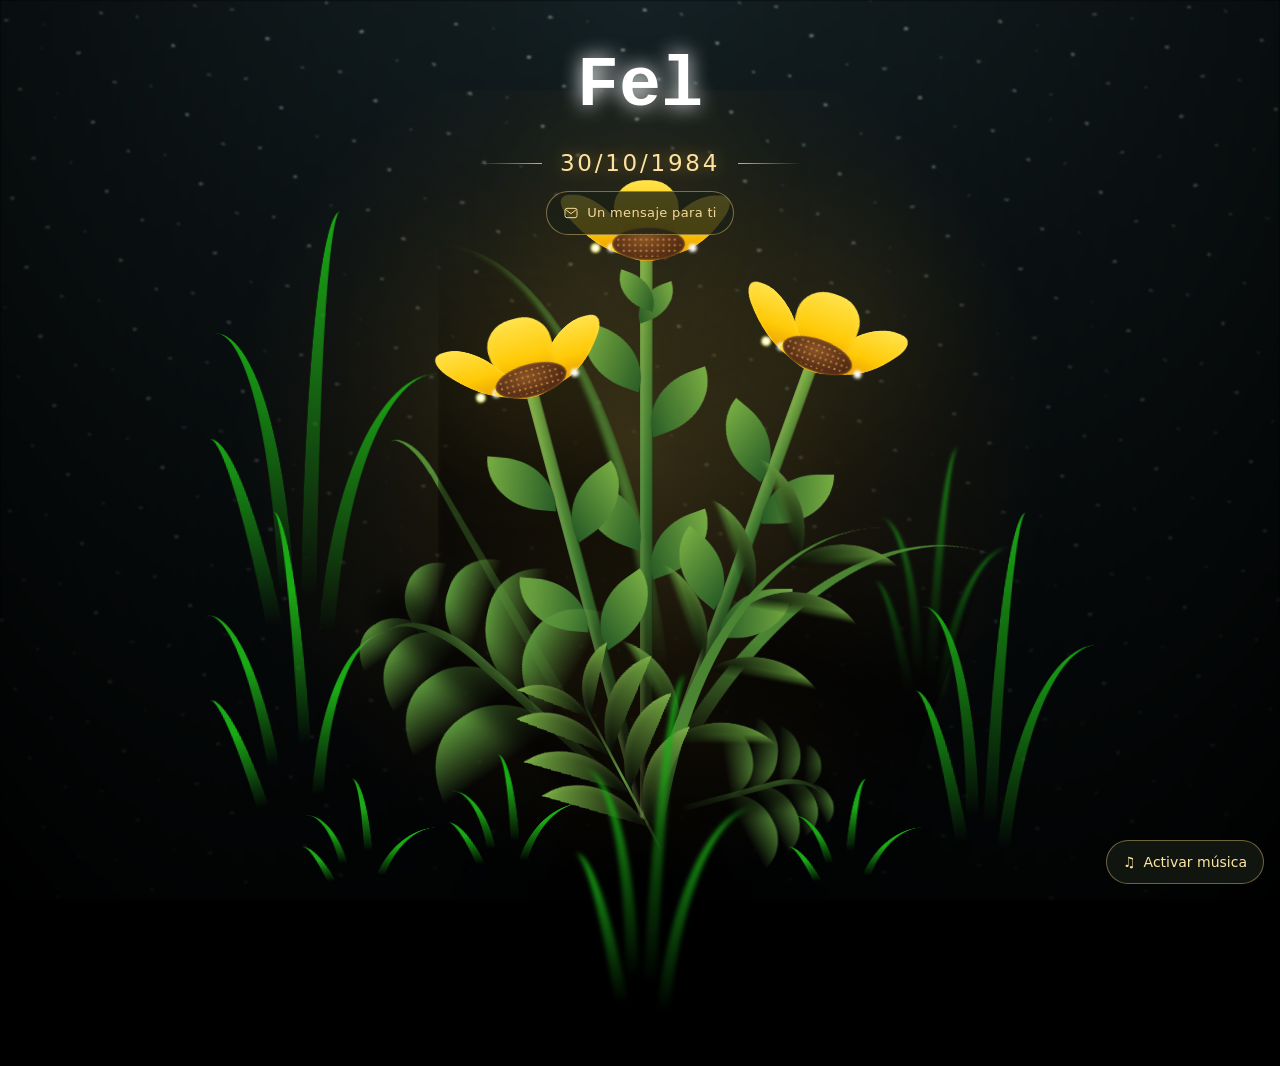
==== commit 3e38d31a: "Agrega carta personal con boton adaptable" ====
--- a/flower.html
+++ b/flower.html
@@ -320,7 +320,24 @@
   <header class="birthday-heading">
     <h1 class="title"><span id="title"></span></h1>
     <time class="birthday-date" datetime="2026-10-30">30/10/1984</time>
+    <button class="note-trigger" type="button" aria-haspopup="dialog" aria-controls="birthday-note" aria-expanded="false">
+      <svg width="16" height="16" viewBox="0 0 24 24" fill="none" stroke="currentColor" stroke-width="1.5" aria-hidden="true">
+        <rect x="3" y="5" width="18" height="14" rx="3"></rect>
+        <path d="m4 7 8 6 8-6"></path>
+      </svg>
+      Un mensaje para ti
+    </button>
   </header>
+  <dialog class="note-dialog" id="birthday-note" aria-labelledby="note-title">
+    <button class="note-close" type="button" aria-label="Cerrar la carta">Cerrar</button>
+    <p class="note-eyebrow">Una pequeña carta</p>
+    <h2 id="note-title" tabindex="-1" autofocus>Zulema,</h2>
+    <div class="note-content">
+      <p>Sé que la vida no siempre ha sido justa contigo y que hay días difíciles. Ojalá este nuevo año te traiga más calma, motivos para sonreír y personas que te hagan sentir querida.</p>
+      <p>Incluso después de la tormenta, el sol vuelve a salir.</p>
+      <p>Feliz cumpleaños y gracias por tu amistad. Me alegra tenerte en mi vida.</p>
+    </div>
+  </dialog>
   <button class="music-toggle" type="button" aria-pressed="false" hidden>
     <span aria-hidden="true">♫</span>
     <span class="music-label">Activar música</span>
@@ -328,6 +345,7 @@
   <p class="music-status" role="status"></p>
   <script src="js/main.js"></script>
   <script src="js/ambience.js"></script>
+  <script src="js/note.js"></script>
 </body>
 
 </html>
--- a/css/style.css
+++ b/css/style.css
@@ -1555,6 +1555,130 @@
 }
 
 
+/* Una carta cálida con un acceso discreto debajo de la fecha. */
+.note-trigger {
+  display: flex;
+  align-items: center;
+  justify-content: center;
+  gap: 8px;
+  width: fit-content;
+  max-width: 100%;
+  min-height: 44px;
+  margin: 12px auto 0;
+  padding: 9px 16px;
+  border: 1px solid rgba(226, 190, 111, 0.5);
+  border-radius: 999px;
+  background: rgba(27, 32, 22, 0.8);
+  color: #f4d89a;
+  font: 500 13px/1.3 system-ui, sans-serif;
+  letter-spacing: 0.025em;
+  cursor: pointer;
+  pointer-events: auto;
+  touch-action: manipulation;
+  transition: background-color 180ms ease, border-color 180ms ease;
+}
+
+.note-trigger:hover {
+  background: #3c351e;
+  border-color: #f4d89a;
+}
+
+.note-trigger:focus-visible,
+.note-close:focus-visible {
+  outline: 2px solid #d5a64c;
+  outline-offset: 4px;
+}
+
+.note-dialog {
+  position: fixed;
+  inset: 0;
+  width: min(480px, calc(100% - 32px));
+  max-height: calc(100vh - 32px);
+  max-height: calc(100svh - 32px);
+  margin: auto;
+  padding: 56px clamp(22px, 6vw, 40px) 32px;
+  overflow-y: auto;
+  overscroll-behavior: contain;
+  border: 1px solid #dfc792;
+  border-radius: 18px;
+  background: linear-gradient(145deg, #fffaf0, #f5e9ce);
+  color: #493725;
+  box-shadow: 0 24px 80px rgba(0, 0, 0, 0.45);
+}
+
+.note-dialog[open] {
+  animation: note-reveal 300ms ease-out;
+}
+
+.note-dialog::backdrop {
+  background: rgba(4, 12, 9, 0.72);
+  backdrop-filter: blur(5px);
+}
+
+.note-close {
+  position: absolute;
+  top: 8px;
+  right: 12px;
+  min-height: 44px;
+  padding: 8px 12px;
+  border: 0;
+  border-radius: 8px;
+  background: transparent;
+  color: #705735;
+  font: 500 13px/1.3 system-ui, sans-serif;
+  cursor: pointer;
+}
+
+.note-close:hover {
+  background: rgba(154, 111, 47, 0.1);
+}
+
+.note-eyebrow {
+  margin-bottom: 14px;
+  color: #8b6931;
+  font: 500 11px/1.5 system-ui, sans-serif;
+  letter-spacing: 0.16em;
+  text-transform: uppercase;
+}
+
+.note-dialog h2 {
+  margin-bottom: 20px;
+  font: italic 400 clamp(28px, 7vw, 36px)/1.2 Georgia, serif;
+}
+
+.note-content {
+  font: 400 clamp(16px, 4vw, 18px)/1.75 Georgia, serif;
+}
+
+.note-content p + p {
+  margin-top: 18px;
+}
+
+.note-content p:nth-child(2) {
+  padding-left: 14px;
+  border-left: 2px solid #c6a65f;
+  color: #7b5b2e;
+  font-style: italic;
+}
+
+@keyframes note-reveal {
+  from { opacity: 0; transform: translateY(12px); }
+  to { opacity: 1; transform: translateY(0); }
+}
+
+@media (max-height: 500px) and (orientation: landscape) {
+  .note-trigger {
+    margin-top: 6px;
+    padding-block: 6px;
+  }
+
+  .note-dialog {
+    padding-top: 48px;
+    padding-bottom: 24px;
+  }
+}
+
+
 /* Follaje decorativo en verdes naturales. */
 .flower__grass {
   --c: #5b963b;
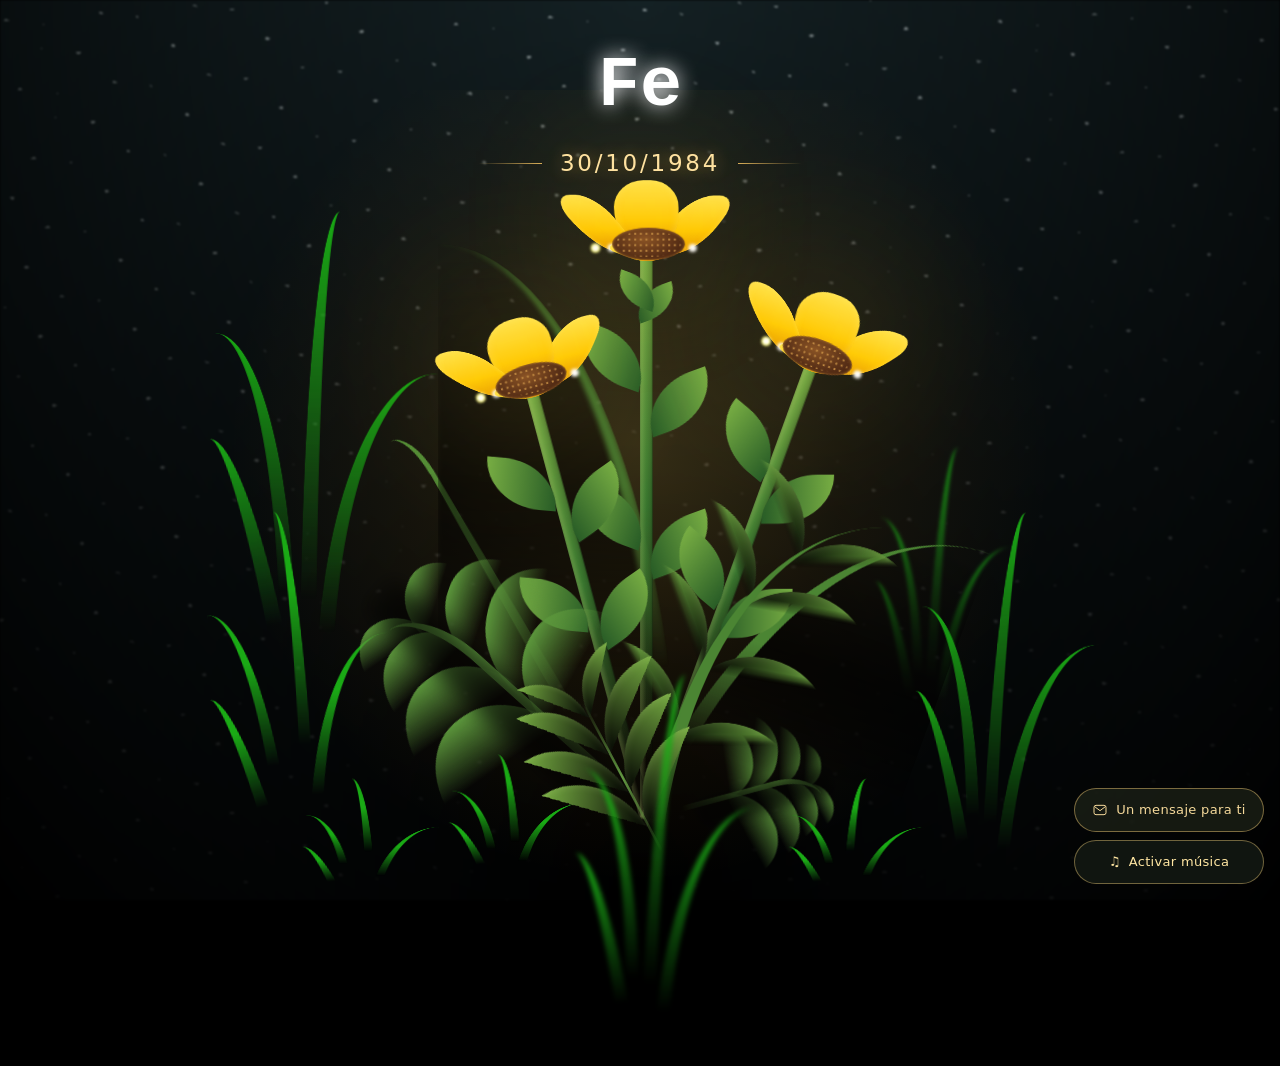
==== commit 5910cea7: "Alinea botones de carta y musica" ====
--- a/flower.html
+++ b/flower.html
@@ -320,13 +320,6 @@
   <header class="birthday-heading">
     <h1 class="title"><span id="title"></span></h1>
     <time class="birthday-date" datetime="2026-10-30">30/10/1984</time>
-    <button class="note-trigger" type="button" aria-haspopup="dialog" aria-controls="birthday-note" aria-expanded="false">
-      <svg width="16" height="16" viewBox="0 0 24 24" fill="none" stroke="currentColor" stroke-width="1.5" aria-hidden="true">
-        <rect x="3" y="5" width="18" height="14" rx="3"></rect>
-        <path d="m4 7 8 6 8-6"></path>
-      </svg>
-      Un mensaje para ti
-    </button>
   </header>
   <dialog class="note-dialog" id="birthday-note" aria-labelledby="note-title">
     <button class="note-close" type="button" aria-label="Cerrar la carta">Cerrar</button>
@@ -335,14 +328,23 @@
     <div class="note-content">
       <p>Sé que la vida no siempre ha sido justa contigo y que hay días difíciles. Ojalá este nuevo año te traiga más calma, motivos para sonreír y personas que te hagan sentir querida.</p>
       <p>Incluso después de la tormenta, el sol vuelve a salir.</p>
-      <p>Feliz cumpleaños y gracias por tu amistad. Me alegra tenerte en mi vida.</p>
+      <p>Feliz cumpleaños y gracias por tu amistad.</p>
     </div>
   </dialog>
-  <button class="music-toggle" type="button" aria-pressed="false" hidden>
-    <span aria-hidden="true">♫</span>
-    <span class="music-label">Activar música</span>
-  </button>
-  <p class="music-status" role="status"></p>
+  <div class="surprise-controls">
+    <button class="note-trigger" type="button" aria-haspopup="dialog" aria-controls="birthday-note" aria-expanded="false">
+      <svg width="16" height="16" viewBox="0 0 24 24" fill="none" stroke="currentColor" stroke-width="1.5" aria-hidden="true">
+        <rect x="3" y="5" width="18" height="14" rx="3"></rect>
+        <path d="m4 7 8 6 8-6"></path>
+      </svg>
+      Un mensaje para ti
+    </button>
+    <button class="music-toggle" type="button" aria-pressed="false" hidden>
+      <span aria-hidden="true">♫</span>
+      <span class="music-label">Activar música</span>
+    </button>
+    <p class="music-status" role="status"></p>
+  </div>
   <script src="js/main.js"></script>
   <script src="js/ambience.js"></script>
   <script src="js/note.js"></script>
--- a/css/style.css
+++ b/css/style.css
@@ -1428,11 +1428,29 @@
   }
 }
 
-.music-toggle {
+.surprise-controls {
   position: fixed;
   right: max(16px, env(safe-area-inset-right));
   bottom: max(16px, env(safe-area-inset-bottom));
   z-index: 30;
+  display: flex;
+  flex-direction: column;
+  gap: 8px;
+  width: 190px;
+  max-width: calc(100% - 32px);
+}
+
+.surprise-controls > button {
+  width: 100%;
+  max-width: none;
+  min-height: 44px;
+  margin: 0;
+  padding: 9px 16px;
+  font-size: 13px;
+  letter-spacing: 0.025em;
+}
+
+.music-toggle {
   display: inline-flex;
   align-items: center;
   justify-content: center;
@@ -1470,11 +1488,9 @@
 }
 
 .music-status {
-  position: fixed;
-  z-index: 30;
-  right: 16px;
-  bottom: max(70px, calc(env(safe-area-inset-bottom) + 54px));
-  max-width: min(280px, calc(100% - 32px));
+  order: -1;
+  max-width: 100%;
+  margin: 0;
   padding: 10px;
   border-radius: 12px;
   background: #182018;
@@ -1555,7 +1571,7 @@
 }
 
 
-/* Una carta cálida con un acceso discreto debajo de la fecha. */
+/* Una carta cálida con un acceso discreto junto al control de música. */
 .note-trigger {
   display: flex;
   align-items: center;
